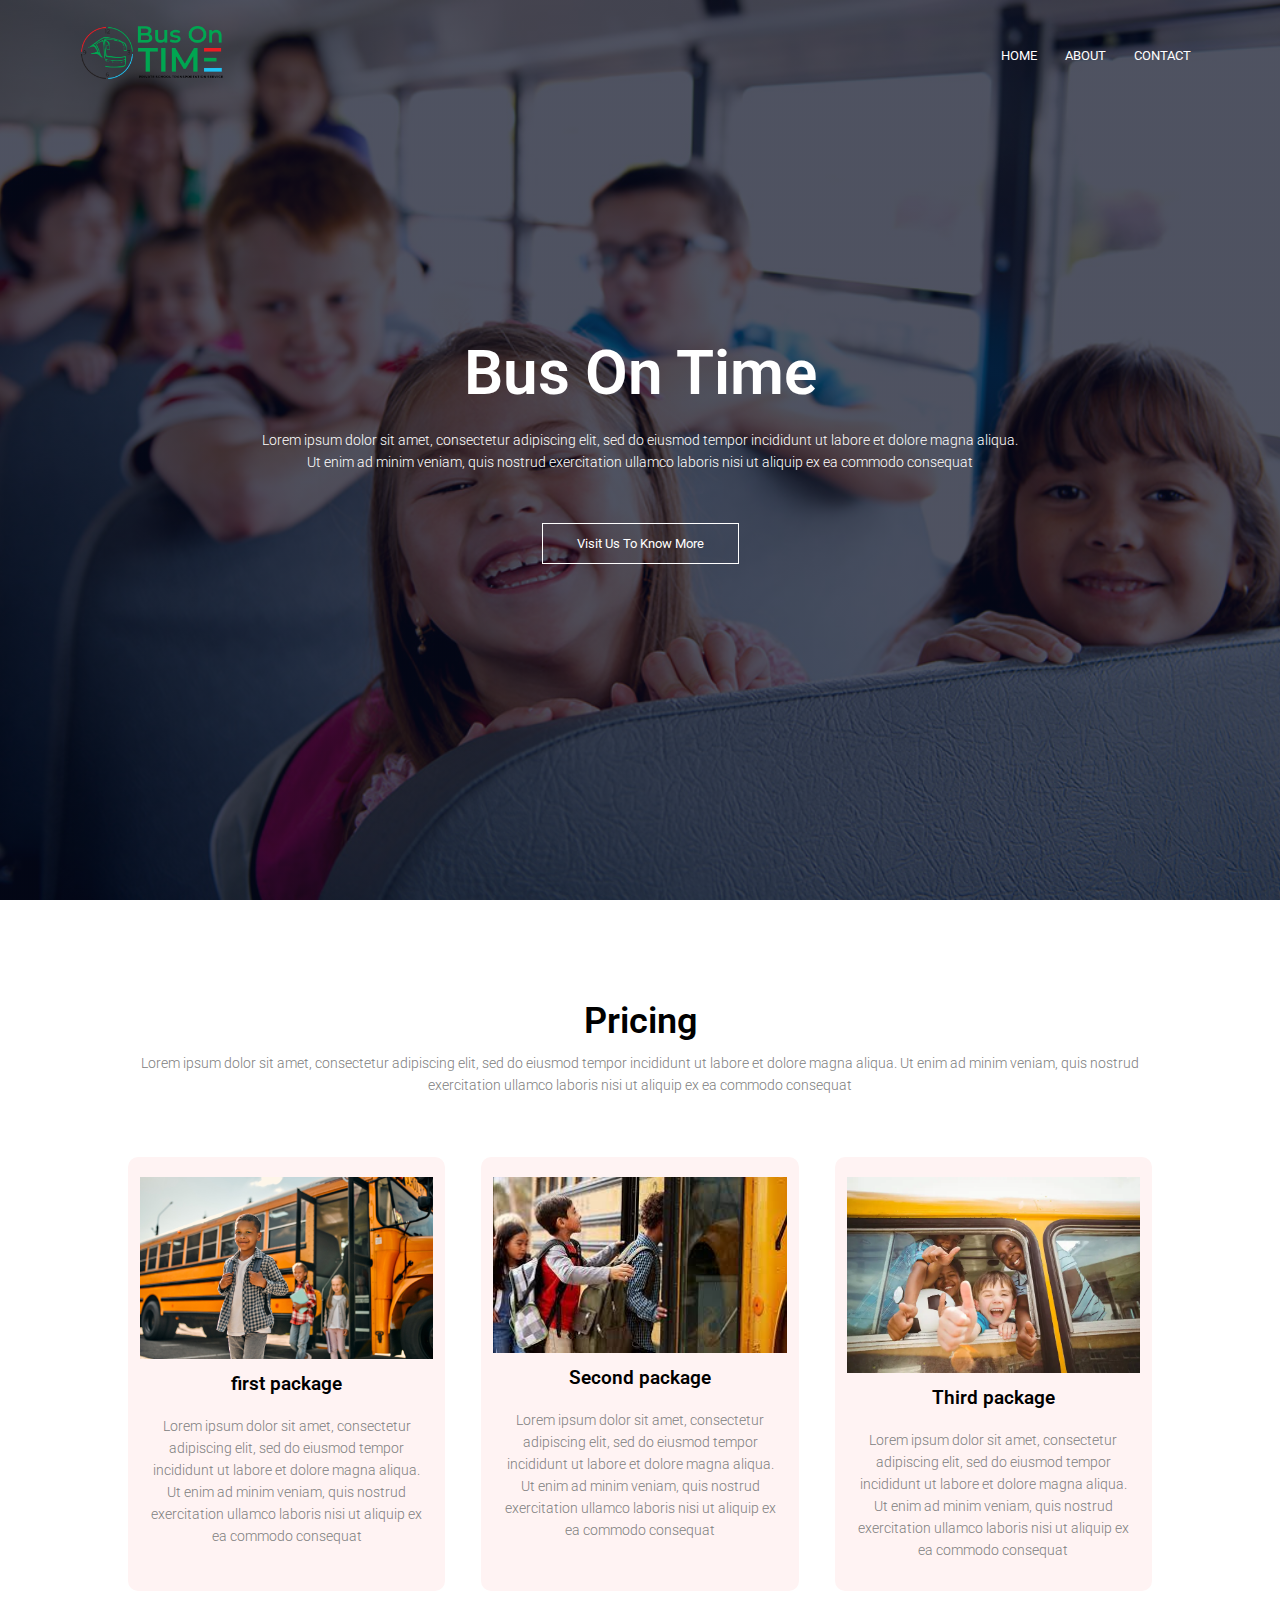
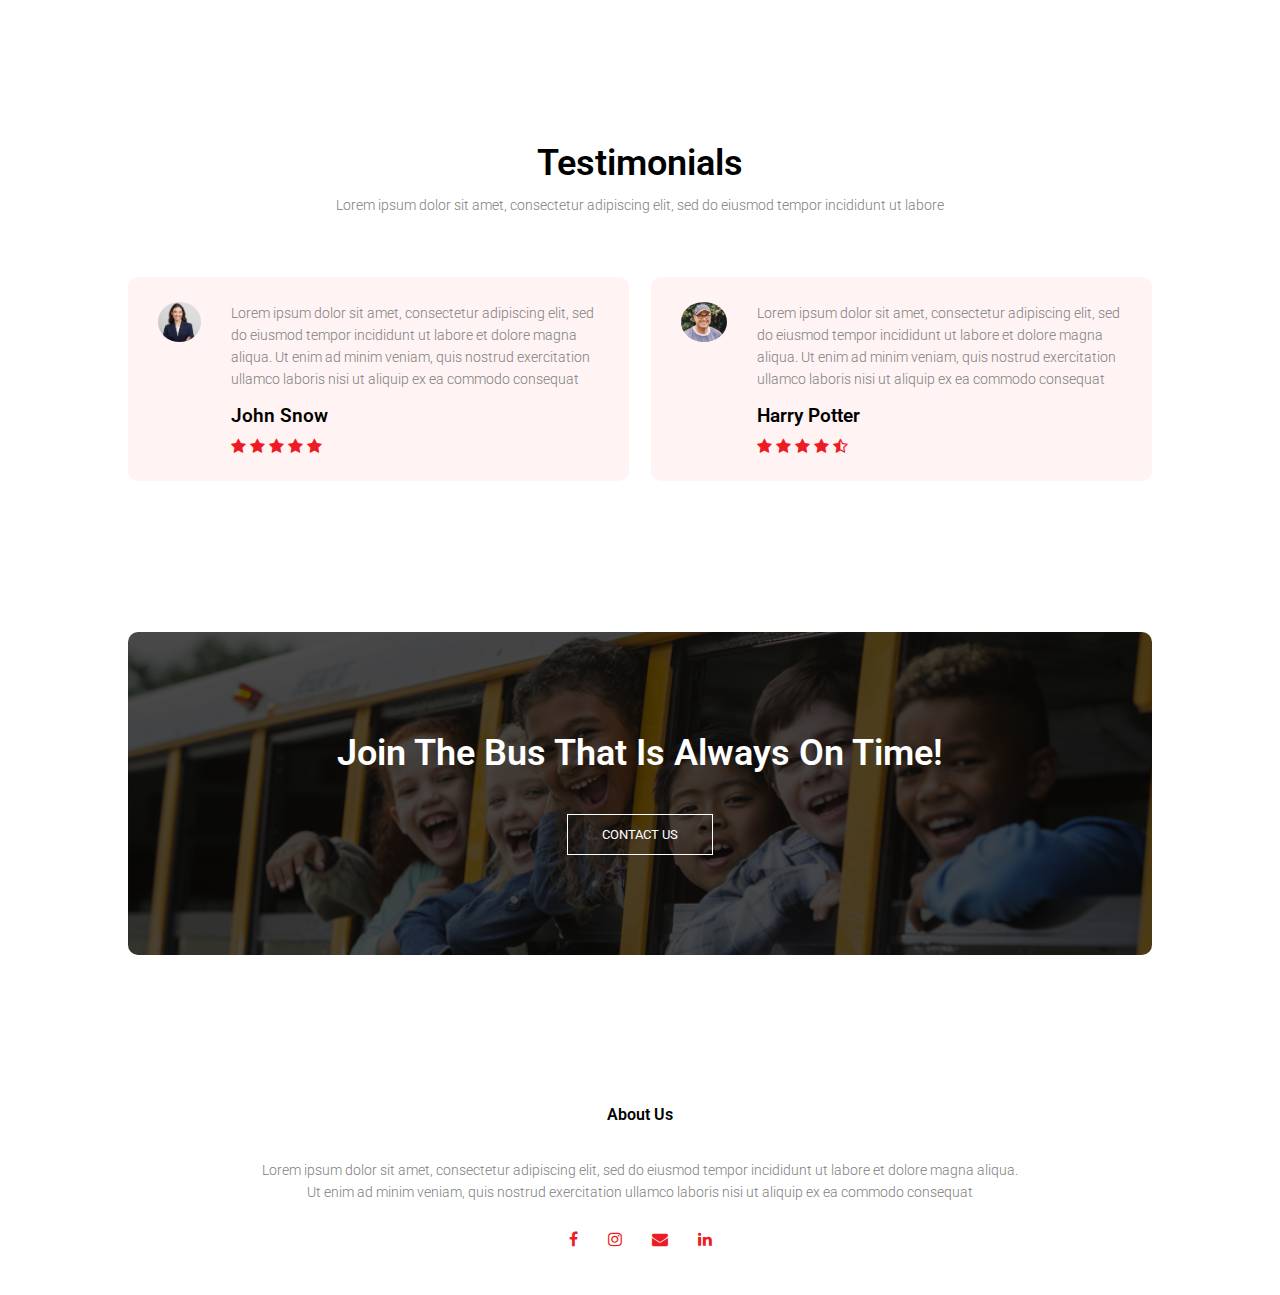
==== index.html @ a7d78763 "adding website" ====
<!DOCTYPE html>
<html lang="en">
	<head>
		<meta charset="UTF-8" />
		<meta http-equiv="X-UA-Compatible" content="IE=edge" />
		<meta name="viewport" content="width=device-width, initial-scale=1.0" />
		<title>Bus On Time</title>
		<link rel="stylesheet" href="styles.css" />
		<link rel="preconnect" href="https://fonts.googleapis.com" />
		<link rel="preconnect" href="https://fonts.gstatic.com" crossorigin />
		<link
			href="https://fonts.googleapis.com/css2?family=Noto+Sans:wght@100;300;400;600;700&family=Roboto:wght@100;300;700;900&display=swap"
			rel="stylesheet"
		/>
		<link
			href="https://maxcdn.bootstrapcdn.com/font-awesome/4.7.0/css/font-awesome.min.css"
			rel="stylesheet"
		/>
	</head>
	<body>
		<section class="header">
			<nav>
				<a href="index.html"><img src="images/LOGO BUS ON TIME.png" alt="" /></a>
				<div class="nav-links" id="navLinks">
					<i class="fa fa-times" onclick="hideMenu()"></i>

					<ul>
						<li><a href="index.html">HOME</a></li>
						<li><a href="about.html">ABOUT</a></li>
						<li><a href="">CONTACT</a></li>
					</ul>
				</div>
				<i class="fa fa-bars" onclick="showMenu()"></i>
			</nav>
			<div class="text-box">
				<h1>Bus On Time</h1>
				<p>
					Lorem ipsum dolor sit amet, consectetur adipiscing elit, sed do
					eiusmod tempor incididunt ut labore et dolore magna aliqua. <br />
					Ut enim ad minim veniam, quis nostrud exercitation ullamco laboris
					nisi ut aliquip ex ea commodo consequat
				</p>
				<a href="" class="hero-btn">Visit Us To Know More</a>
			</div>
		</section>

		<!-- ---------PRICING ----------- -->

		<section class="pricing">
			<h1>Pricing</h1>
			<p>
				Lorem ipsum dolor sit amet, consectetur adipiscing elit, sed do eiusmod
				tempor incididunt ut labore et dolore magna aliqua. Ut enim ad minim
				veniam, quis nostrud exercitation ullamco laboris nisi ut aliquip ex ea
				commodo consequat
			</p>
			<div class="row">
				<div class="pricing-col">
                    <img src="images/kid.jpeg" alt="">
					<h3>first package</h3>
					<p>
						Lorem ipsum dolor sit amet, consectetur adipiscing elit, sed do
						eiusmod tempor incididunt ut labore et dolore magna aliqua. Ut enim
						ad minim veniam, quis nostrud exercitation ullamco laboris nisi ut
						aliquip ex ea commodo consequat
					</p>
				</div>
				<div class="pricing-col">
                    <img src="images/morekdis.jpg" alt="">
					<h3>Second package</h3>
					<p>
						Lorem ipsum dolor sit amet, consectetur adipiscing elit, sed do
						eiusmod tempor incididunt ut labore et dolore magna aliqua. Ut enim
						ad minim veniam, quis nostrud exercitation ullamco laboris nisi ut
						aliquip ex ea commodo consequat
					</p>
				</div>
				<div class="pricing-col">
                    <img src="images/happy.webp" alt="">
					<h3>Third package</h3>
					<p>
						Lorem ipsum dolor sit amet, consectetur adipiscing elit, sed do
						eiusmod tempor incididunt ut labore et dolore magna aliqua. Ut enim
						ad minim veniam, quis nostrud exercitation ullamco laboris nisi ut
						aliquip ex ea commodo consequat
					</p>
				</div>
			</div>
		</section>
		<!-- ------------ TESTIMONIALS ---------- -->
		<section class="testimonials">
			<h1>Testimonials</h1>
			<p>
				Lorem ipsum dolor sit amet, consectetur adipiscing elit, sed do eiusmod
				tempor incididunt ut labore
			</p>
			<div class="row">
				<div class="testimonials-col">
					<img src="images/headshot1.jpg" alt="" />
					<div>
						<p>
							Lorem ipsum dolor sit amet, consectetur adipiscing elit, sed do
							eiusmod tempor incididunt ut labore et dolore magna aliqua. Ut
							enim ad minim veniam, quis nostrud exercitation ullamco laboris
							nisi ut aliquip ex ea commodo consequat
						</p>
						<h3>John Snow</h3>
                        <i class="fa fa-star" aria-hidden="true"></i>
                        <i class="fa fa-star" aria-hidden="true"></i>
                        <i class="fa fa-star" aria-hidden="true"></i>
                        <i class="fa fa-star" aria-hidden="true"></i>
                        <i class="fa fa-star" aria-hidden="true"></i>



                    </div>
                </div>
                <div class="testimonials-col">
                    <img src="images/dad.jpg" alt="" />
                    <div>
                        <p>
                            Lorem ipsum dolor sit amet, consectetur adipiscing elit, sed do
                            eiusmod tempor incididunt ut labore et dolore magna aliqua. Ut
                            enim ad minim veniam, quis nostrud exercitation ullamco laboris
                            nisi ut aliquip ex ea commodo consequat
                        </p>
                        <h3>Harry Potter</h3>
                        <i class="fa fa-star" aria-hidden="true"></i>
                        <i class="fa fa-star" aria-hidden="true"></i>
                        <i class="fa fa-star" aria-hidden="true"></i>
                        <i class="fa fa-star" aria-hidden="true"></i>
                        <i class="fa fa-star-half-o" aria-hidden="true"></i>


                    </div>
			    </div>
		</section>

        <!-- -------Call To Action------ -->
        <section class="cta">
            <h1>Join The Bus That Is Always On Time!</h1>
            <a href=""class="hero-btn">CONTACT US</a>
        </section>

        <!-- -------Footer------ -->
        <section class="footer">
            <h4>About Us</h4>
            <p>Lorem ipsum dolor sit amet, consectetur adipiscing elit, sed do
                eiusmod tempor incididunt ut labore et dolore magna aliqua.<br> Ut
                enim ad minim veniam, quis nostrud exercitation ullamco laboris
                nisi ut aliquip ex ea commodo consequat</p>

                <dev class="icons">
                    <i class="fa fa-facebook" aria-hidden="true"></i>
                    <i class="fa fa-instagram" aria-hidden="true"></i>
                    <i class="fa fa-envelope" aria-hidden="true"></i>
                    <i class="fa fa-linkedin" aria-hidden="true"></i>
                    
                </dev>
        </section>
		<script>
			var navLinks = document.getElementById("navLinks");
			function showMenu() {
				navLinks.style.right = "0";
			}

			function hideMenu() {
				navLinks.style.right = "-200px";
			}
		</script>
	</body>
</html>
---- styles.css ----
* {
	margin: 0;
	padding: 0;
	font-family: "Noto Sans", sans-serif;
	font-family: "Roboto", sans-serif;
}

:root {
	--green: #00a651;
	--blue: #1fc4f4;
	--red: #ed1c24;

	--primarycolor: var(--green);
}

.header {
	min-height: 100vh;
	width: 100%;
	background-image: linear-gradient(rgba(4, 9, 30, 0.7), rgba(4, 9, 30, 0.7)),
		url(images/kids-on-a-school-bus.jpg);
	background-position: center;
	background-size: cover;
	position: relative;
}

nav {
	display: flex;
	padding: 2% 6%;
	justify-content: space-between;
	align-items: center;
}

nav img {
	width: 150px;
}

.nav-links {
	flex: 1;
	text-align: right;
}

.nav-links ul li {
	list-style: none;
	display: inline-block;
	padding: 8px 12px;
	position: relative;
}

.nav-links ul li a {
	color: white;
	text-decoration: none;
	font-size: 13px;
}

.nav-links ul li::after {
	content: "";
	width: 0%;
	height: 2px;
	background: var(--green);
	display: block;
	margin: auto;
	transition: 0.5s;
}

.nav-links ul li:hover::after {
	width: 100%;
}

.text-box {
	width: 90%;
	color: white;
	position: absolute;
	top: 50%;
	left: 50%;
	transform: translate(-50%, -50%);
	text-align: center;
}
.text-box h1 {
	font-size: 62px;
}

.text-box p {
	margin: 10px 0 40px;
	font-size: 14px;
	color: white;
}

.hero-btn {
	display: inline-block;
	text-decoration: none;
	color: white;
	border: 1px solid white;
	padding: 12px 34px;
	font-size: 13px;
	background: transparent;
	position: relative;
	cursor: pointer;
}

.hero-btn:hover {
	border: 1px solid var(--primarycolor);
	background: var(--primarycolor);
	transition: 1s;
}

nav .fa {
	display: none;
}

@media (max-width: 700px) {
	.text-box h1 {
		font-size: 20px;
	}
	.nav-links ul li {
		display: block;
	}
	.nav-links {
		position: absolute;
		background-color: var(--green);
		height: 100vh;
		width: 200px;
		top: 0;
		right: -200px;
		text-align: left;
		z-index: 2;
		transition: 1s;
	}

	nav .fa {
		display: block;
		color: white;
		margin: 10px;
		font-size: 22px;
		cursor: pointer;
	}

	.nav-links ul {
		padding: 30px;
	}
}

/* ---- pricing ---- */
.pricing {
	width: 80%;
	margin: auto;
	text-align: center;
	padding-top: 100px;
}

.pricing img {
	width: 100%;
	border: 10px;
}

h1 {
	font-size: 36px;
	font-weight: 600;
}
p {
	color: gray;
	font-size: 14px;
	font-weight: 300;
	line-height: 22px;
	padding: 10px;
}

.row {
	margin-top: 5%;
	display: flex;
	justify-content: space-between;
}

.pricing-col {
	flex-basis: 31%;
	background-color: #fff3f3;
	border-radius: 10px;
	margin-bottom: 5%;
	padding: 20px 12px;
	box-sizing: border-box;
	transition: 0.5s;
}

h3 {
	text-align: center;
	font-weight: 600;
	margin: 10px 0;
}

.pricing-col:hover {
	box-shadow: 0 0 20px 0px rgba(0, 0, 0, 0.2);
}

@media (max-width: 700px) {
	.row {
		flex-direction: column;
	}
}

/* ------testimonials----- */

.testimonials {
	width: 80%;
	margin: auto;
	padding-top: 100px;
	text-align: center;
}

.testimonials-col {
	flex-basis: 44%;
	border-radius: 10px;
	margin-bottom: 5%;
	text-align: left;
	background-color: #fff3f3;
	padding: 25px;
	cursor: pointer;
	display: flex;
}

.testimonials-col img {
	height: 40px;
	margin-left: 5px;
	margin-right: 30px;
	border-radius: 50%;
}

.testimonials-col p {
	padding: 0;
}

.testimonials-col h3 {
	margin-top: 15px;
	text-align: left;
}

.testimonials-col .fa {
	color: var(--red);
}

@media (max-width: 700px) {
	.testimonials-col img {
		margin-left: 0px;
		margin-right: 15px;
	}
}

/* ------ Call To Action ----- */
.cta {
	margin: 100px auto;
	width: 80%;
	background-image: linear-gradient(rgba(0, 0, 0, 0.7), rgba(0, 0, 0, 0.7)),
		url(images/cta.jpg);
	background-position: center;
	background-size: cover;
	border-radius: 10px;
	text-align: center;
	padding: 100px 0;
}

.cta h1 {
	color: white;
	margin-bottom: 40px;
	padding: 0;
}

@media (max-width: 700px) {
	.cta h1 {
		font-size: 24px;
	}
}

/* ------ Footer ----- */
.footer {
	text-align: center;
	width: 100%;
	padding: 30px 0;
}

.footer h4 {
	margin-bottom: 25px;
	margin-top: 20px;
	font-weight: 600;
}

.icons .fa {
	color: var(--red);
	margin: 0 13px;
	cursor: pointer;
	padding: 18px 0;
}

/* ------ About Us  -----  */
.sub-header {
	height: 50vh;
	width: 100%;
	background-image: linear-gradient(rgba(4, 9, 30, 0.7), rgba(4, 9, 30, 0.7)),
		url(images/buspic.jpg);
	background-position: center;
	background-size: cover;
	text-align: center;
	color: white;
}

.sub-header h1 {
	margin-top: 100px;
}

.about-us {
	width: 80%;
	margin: auto;
	padding-top: 80px;
	padding-bottom: 50px;
}

.about-col {
	flex-basis: 48%;
	padding: 30px 2px;
}
.about-col img {
	width: 100%;
}

.about-col h1 {
	padding-top: 0;
}

.about-col p {
	padding: 15px 0 25px;
}

.red-btn {
	border: 1px solid var(--primarycolor);
	color: var(--primarycolor);
	background: transparent;
}

.red-btn:hover {
	color: white;
}
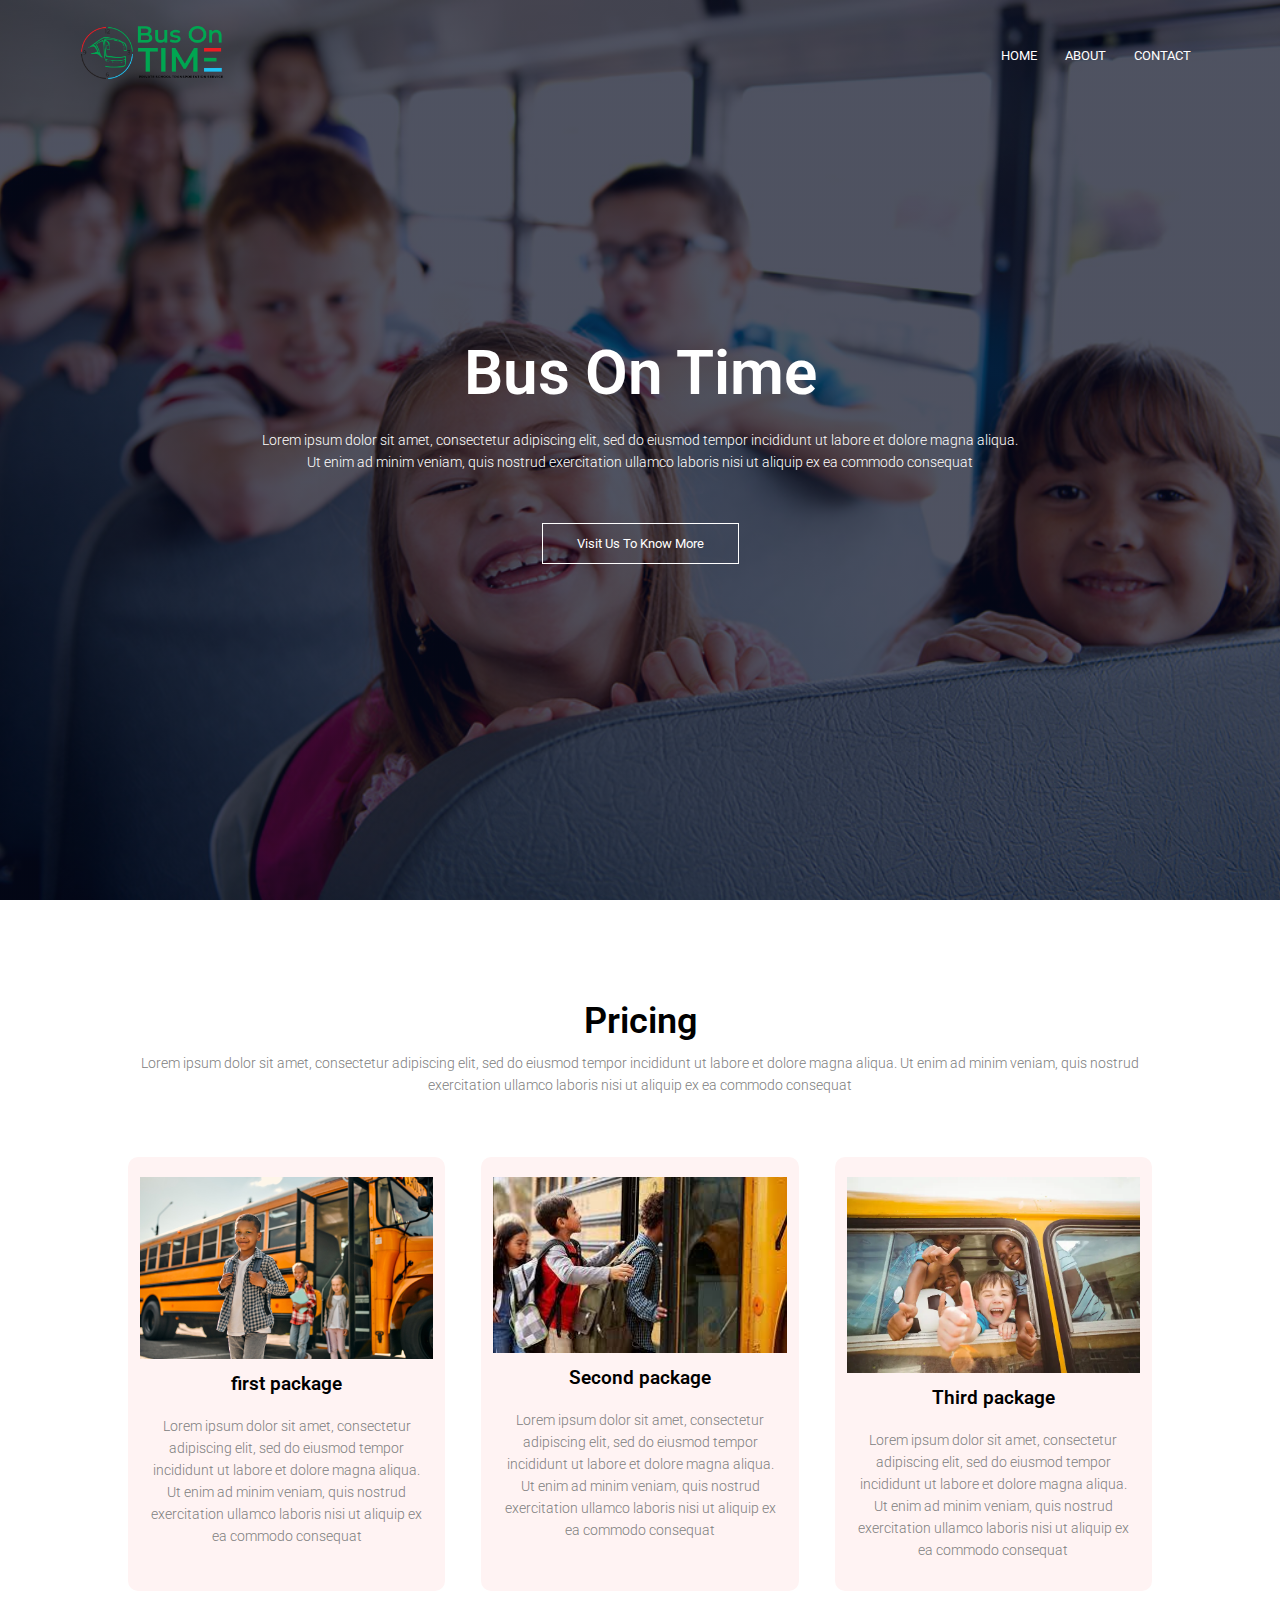
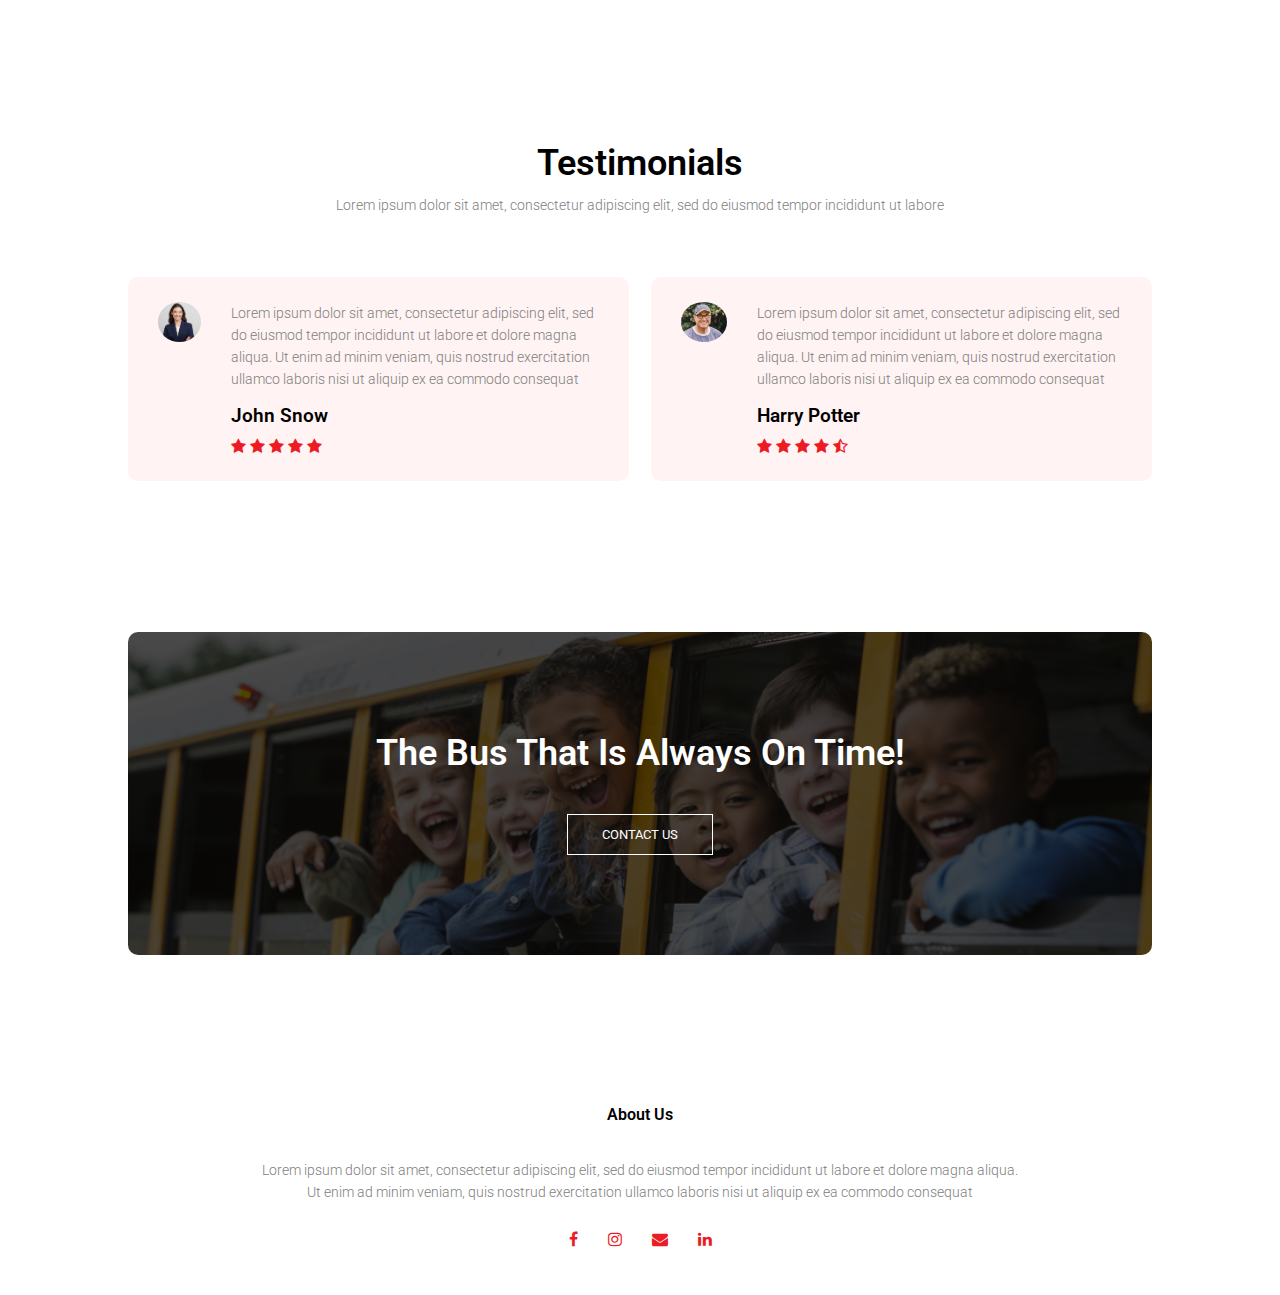
==== commit 537bba99: "small fixes" ====
--- a/index.html
+++ b/index.html
@@ -27,7 +27,7 @@
 					<ul>
 						<li><a href="index.html">HOME</a></li>
 						<li><a href="about.html">ABOUT</a></li>
-						<li><a href="">CONTACT</a></li>
+						<li><a href="contact.html">CONTACT</a></li>
 					</ul>
 				</div>
 				<i class="fa fa-bars" onclick="showMenu()"></i>
@@ -138,8 +138,8 @@
 
         <!-- -------Call To Action------ -->
         <section class="cta">
-            <h1>Join The Bus That Is Always On Time!</h1>
-            <a href=""class="hero-btn">CONTACT US</a>
+            <h1>The Bus That Is Always On Time!</h1>
+            <a href="contact.html"class="hero-btn">CONTACT US</a>
         </section>
 
         <!-- -------Footer------ -->
--- a/styles.css
+++ b/styles.css
@@ -115,7 +115,7 @@
 		display: block;
 	}
 	.nav-links {
-		position: absolute;
+		position: fixed;
 		background-color: var(--green);
 		height: 100vh;
 		width: 200px;
@@ -336,3 +336,59 @@
 .red-btn:hover {
 	color: white;
 }
+
+/* ------ Contact Us  -----  */
+
+.location {
+	width: 80%;
+	margin: auto;
+	padding: 80px 0;
+}
+
+.location iframe {
+	width: 100%;
+}
+
+.contact-us {
+	width: 80%;
+	margin: auto;
+}
+
+.contact-col {
+	flex-basis: 48%;
+	margin-bottom: 30px;
+}
+
+.contact-col div {
+	display: flex;
+	align-items: center;
+	margin-bottom: 40px;
+}
+
+.contact-col div .fa {
+	font-size: 28px;
+	color: var(--primarycolor);
+	margin: 10px;
+	margin-right: 30px;
+}
+
+.contact-col div p {
+	padding: 0;
+}
+
+.contact-col div h5 {
+	font-size: 18px;
+	margin-bottom: 5px;
+	color: black;
+	font-weight: 400;
+}
+
+.contact-col input,
+.contact-col textarea {
+	width: 100%;
+	padding: 15px;
+	margin-bottom: 17px;
+	outline: none;
+	border: 1px solid #ccc;
+	box-sizing: border-box;
+}
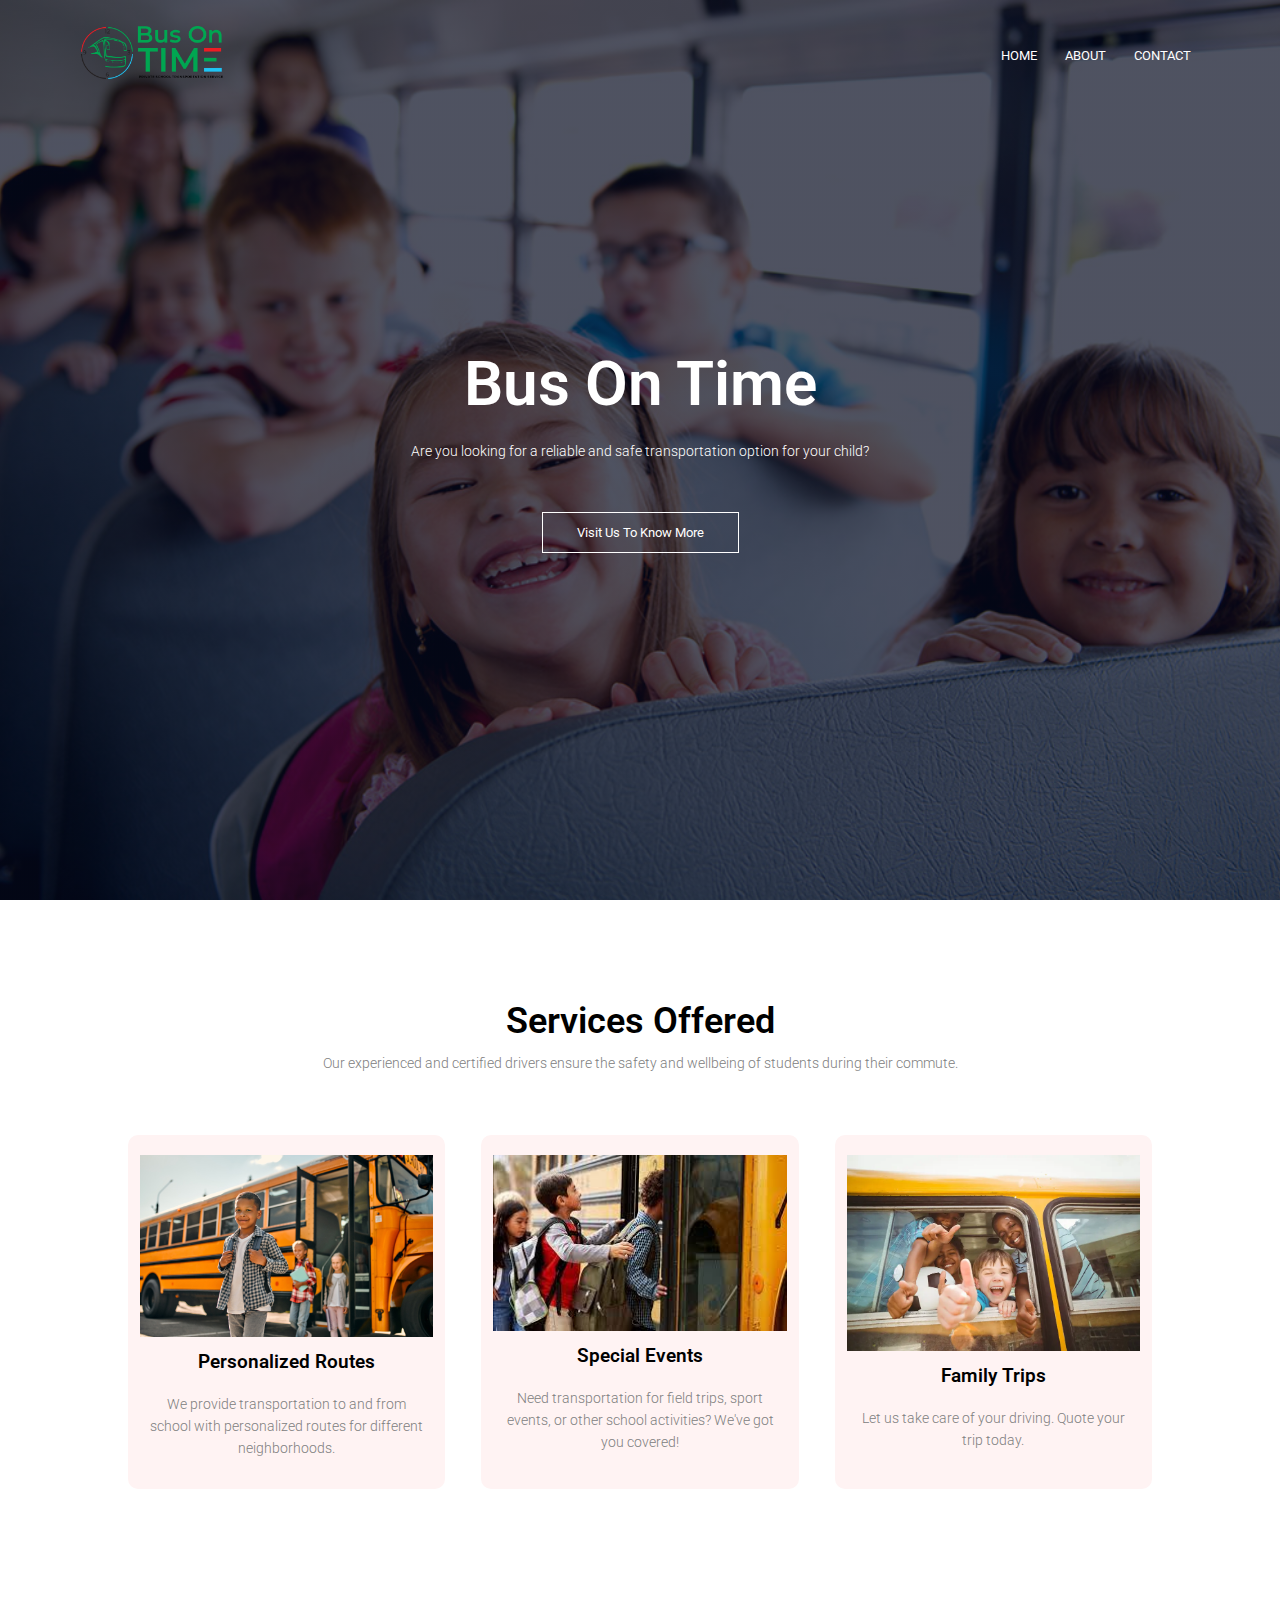
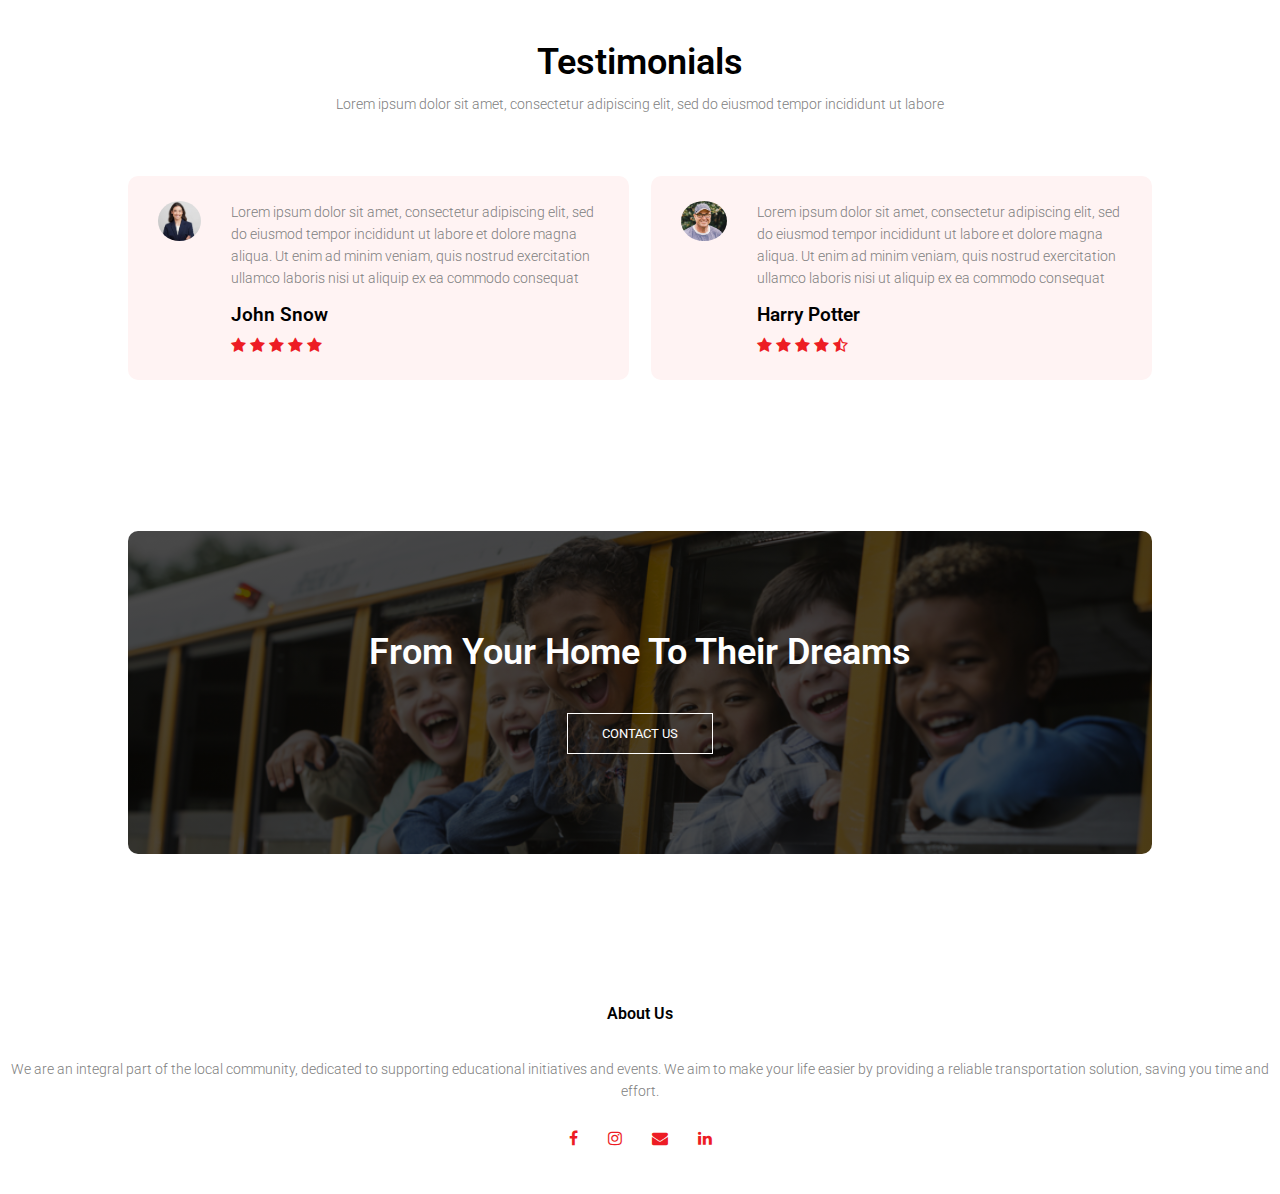
==== commit fc82ac3b: "got rid of some lorem, and added facebook link" ====
--- a/index.html
+++ b/index.html
@@ -35,54 +35,39 @@
 			<div class="text-box">
 				<h1>Bus On Time</h1>
 				<p>
-					Lorem ipsum dolor sit amet, consectetur adipiscing elit, sed do
-					eiusmod tempor incididunt ut labore et dolore magna aliqua. <br />
-					Ut enim ad minim veniam, quis nostrud exercitation ullamco laboris
-					nisi ut aliquip ex ea commodo consequat
+					Are you looking for a reliable and safe transportation option for your child?
 				</p>
-				<a href="" class="hero-btn">Visit Us To Know More</a>
+				<a href="about.html" class="hero-btn">Visit Us To Know More</a>
 			</div>
 		</section>
 
 		<!-- ---------PRICING ----------- -->
 
 		<section class="pricing">
-			<h1>Pricing</h1>
+			<h1>Services Offered</h1>
 			<p>
-				Lorem ipsum dolor sit amet, consectetur adipiscing elit, sed do eiusmod
-				tempor incididunt ut labore et dolore magna aliqua. Ut enim ad minim
-				veniam, quis nostrud exercitation ullamco laboris nisi ut aliquip ex ea
-				commodo consequat
+				Our experienced and certified drivers ensure the safety and wellbeing of students during their commute.
 			</p>
 			<div class="row">
 				<div class="pricing-col">
                     <img src="images/kid.jpeg" alt="">
-					<h3>first package</h3>
+					<h3>Personalized Routes</h3>
 					<p>
-						Lorem ipsum dolor sit amet, consectetur adipiscing elit, sed do
-						eiusmod tempor incididunt ut labore et dolore magna aliqua. Ut enim
-						ad minim veniam, quis nostrud exercitation ullamco laboris nisi ut
-						aliquip ex ea commodo consequat
+						We provide transportation to and from school with personalized routes for different neighborhoods.
 					</p>
 				</div>
 				<div class="pricing-col">
                     <img src="images/morekdis.jpg" alt="">
-					<h3>Second package</h3>
+					<h3>Special Events</h3>
 					<p>
-						Lorem ipsum dolor sit amet, consectetur adipiscing elit, sed do
-						eiusmod tempor incididunt ut labore et dolore magna aliqua. Ut enim
-						ad minim veniam, quis nostrud exercitation ullamco laboris nisi ut
-						aliquip ex ea commodo consequat
+						Need transportation for field trips, sport events, or other school activities? We've got you covered!
 					</p>
 				</div>
 				<div class="pricing-col">
                     <img src="images/happy.webp" alt="">
-					<h3>Third package</h3>
+					<h3>Family Trips</h3>
 					<p>
-						Lorem ipsum dolor sit amet, consectetur adipiscing elit, sed do
-						eiusmod tempor incididunt ut labore et dolore magna aliqua. Ut enim
-						ad minim veniam, quis nostrud exercitation ullamco laboris nisi ut
-						aliquip ex ea commodo consequat
+						Let us take care of your driving. Quote your trip today.
 					</p>
 				</div>
 			</div>
@@ -138,25 +123,25 @@
 
         <!-- -------Call To Action------ -->
         <section class="cta">
-            <h1>The Bus That Is Always On Time!</h1>
+            <h1>From Your Home To Their Dreams</h1>
             <a href="contact.html"class="hero-btn">CONTACT US</a>
         </section>
 
         <!-- -------Footer------ -->
         <section class="footer">
             <h4>About Us</h4>
-            <p>Lorem ipsum dolor sit amet, consectetur adipiscing elit, sed do
-                eiusmod tempor incididunt ut labore et dolore magna aliqua.<br> Ut
-                enim ad minim veniam, quis nostrud exercitation ullamco laboris
-                nisi ut aliquip ex ea commodo consequat</p>
+            <p>We are an integral part of the local community, dedicated to supporting
+				educational initiatives and events. We aim to make your life easier by
+				providing a reliable transportation solution, saving you time and
+				effort.</p>
 
-                <dev class="icons">
-                    <i class="fa fa-facebook" aria-hidden="true"></i>
+                <div class="icons">
+					<a target="_blank" rel="noopener noreferrer" href="https://www.facebook.com/people/Bus-On-Time-PSL/61553852331480/"><i class="fa fa-facebook" aria-hidden="true"></i></a>
                     <i class="fa fa-instagram" aria-hidden="true"></i>
                     <i class="fa fa-envelope" aria-hidden="true"></i>
                     <i class="fa fa-linkedin" aria-hidden="true"></i>
                     
-                </dev>
+                </div>
         </section>
 		<script>
 			var navLinks = document.getElementById("navLinks");
